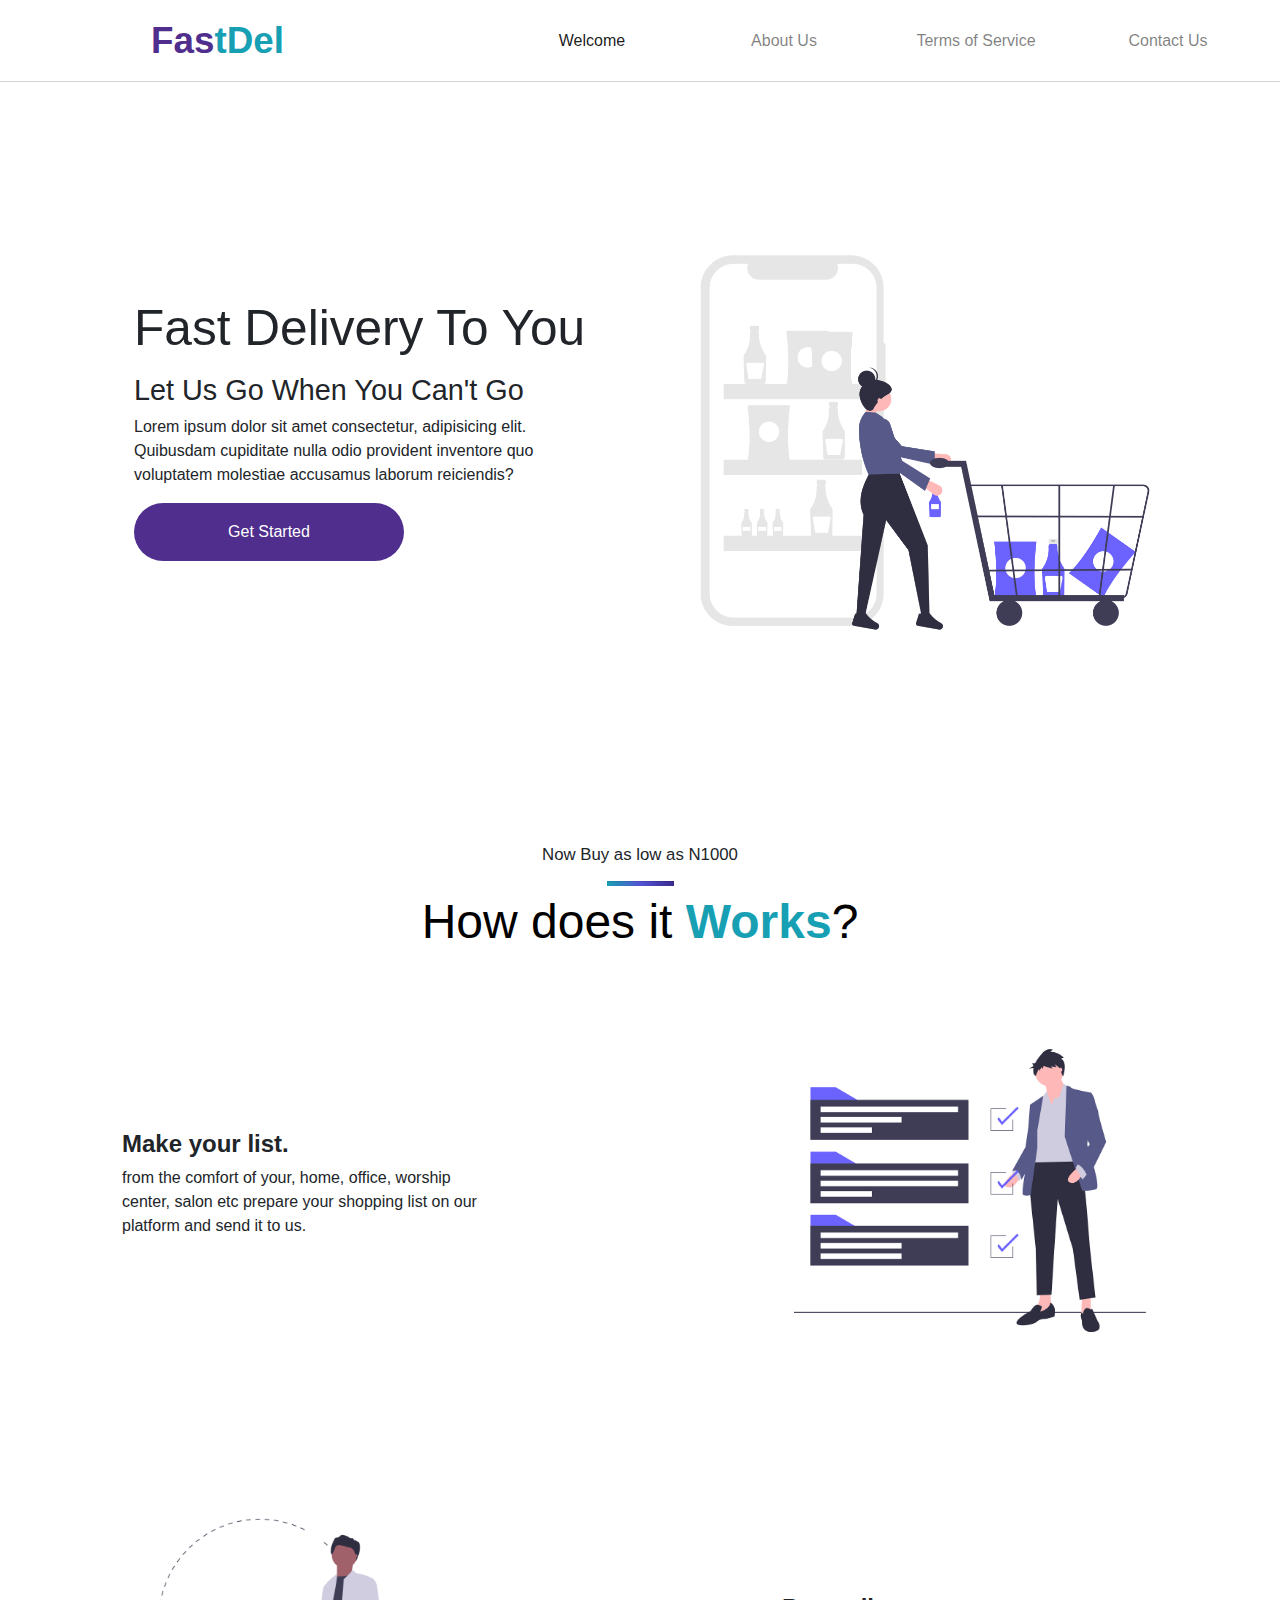
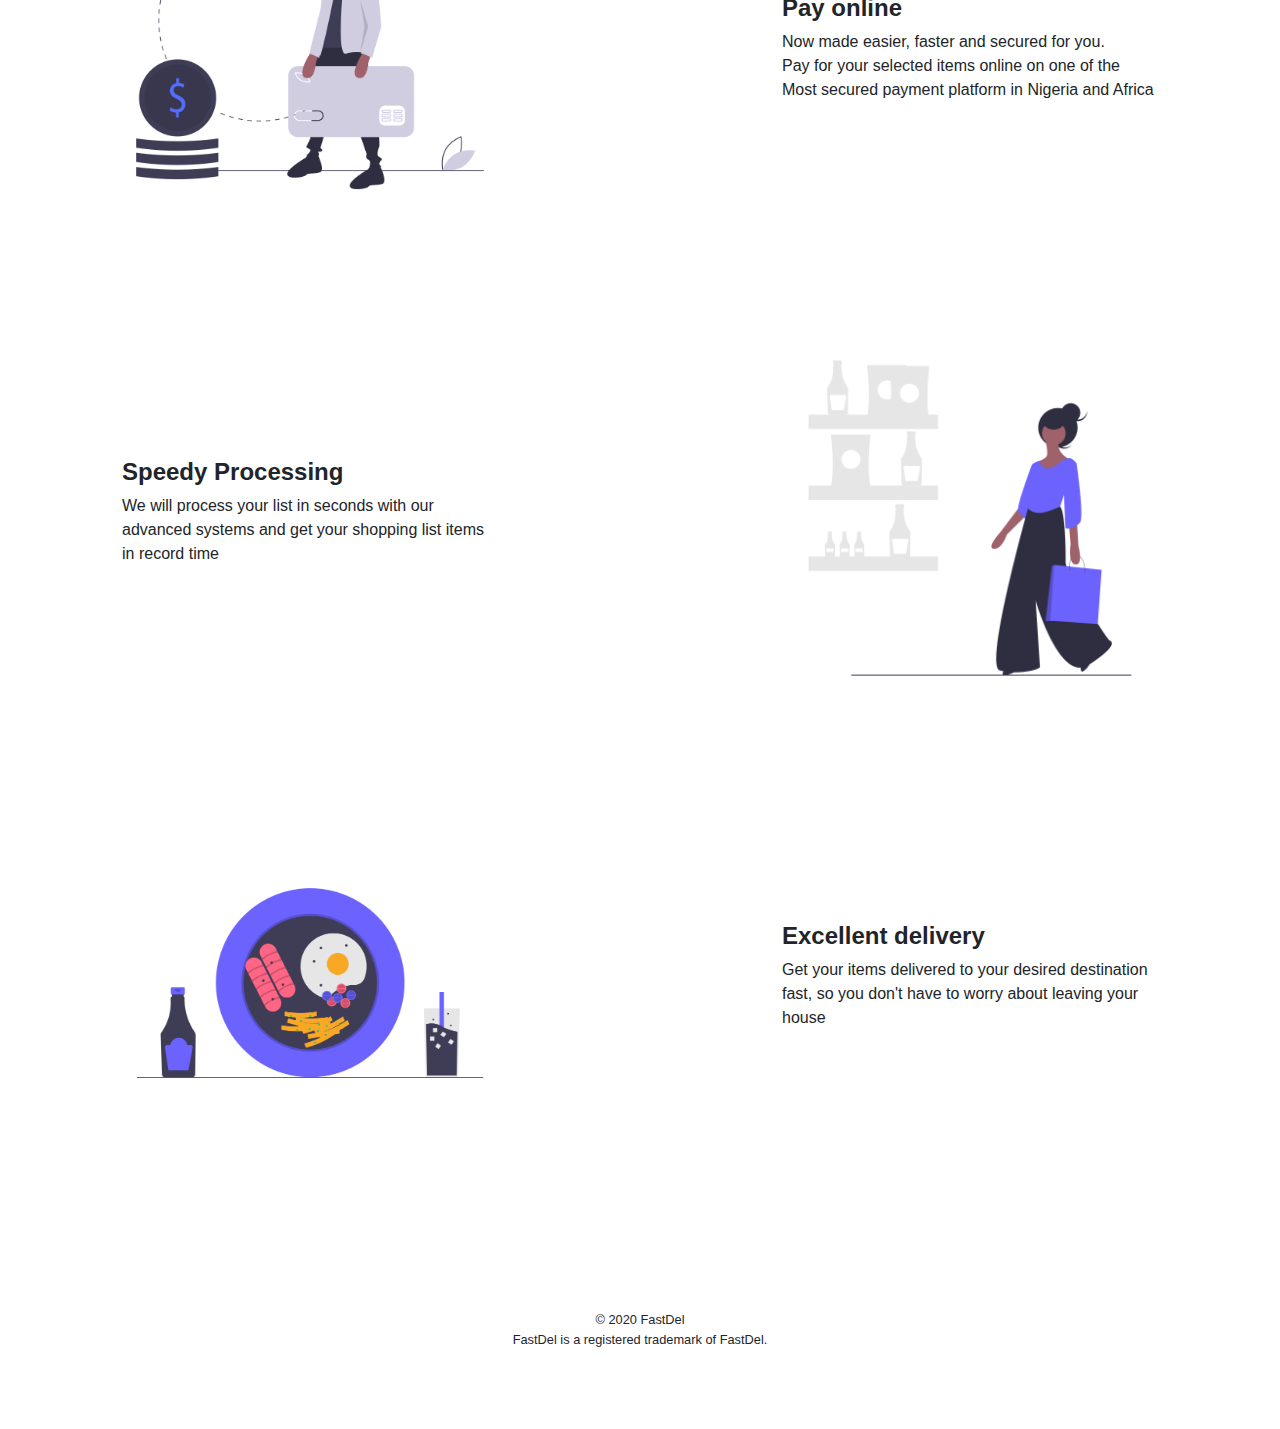
==== index.html @ 015c9646 "files up" ====
<!DOCTYPE html>
<html lang="en">

<head>
    <title></title>
    <meta charset="UTF-8">
    <meta name="viewport" content="width=device-width, initial-scale=1">
    <meta http-equiv="X-UA-Compatible" content="ie=edge">
    <title>FastDel</title>
    <link href="./bootstrap/css/bootstrap.min.css" rel="stylesheet" type="text/css">
    <link href="./icons/css/fontawesome-all.min.css" rel="stylesheet" type="text/css">
    <link href="./Css/styled.css" rel="stylesheet" type="text/css">
    <script defer src="./js/spine.js"></script>
</head>

<body>
    <nav class="navbar sticky-top navbar-expand-lg navbar-light bg-white d-flex justify-content-between flex-wrap">

        <div>
            <a class="navbar-brand font-weight-bolder" href="#">Fas<span class="strip">tDel</span></a>
        </div>
        <div>
            <button class="navbar-toggler" type="button" data-toggle="collapse" onclick="showSideBar()"
                data-target="#navbarSupportedContent" aria-controls="navbarSupportedContent" aria-expanded="false"
                aria-label="Toggle navigation">
                <span class="navbar-toggler-icon"></span>
            </button>
            <div class="collapse navbar-collapse" id="navbarSupportedContent">
                <ul class="navbar-nav mr-auto">
                    <li class="nav-item mx-4 active">
                        <a class="nav-link" href="#">Welcome
                            <span class="sr-only">(current)</span></a>
                    </li>
                    <li class="nav-item mx-4">
                        <a class="nav-link" href="#">About Us<span>
                                <!-- <i class="fa fa-question-circle tab-icons ml-1"></i> -->
                            </span>
                        </a>
                    </li>
                    <li class="nav-item mx-4">
                        <a class="nav-link" href="#">Terms of Service<span>
                                <!-- <i class="fa fa-users tab-icons ml-1"></i> -->
                            </span></a>
                    </li>
                    <li class="nav-item mx-4">
                        <a class="nav-link" href="#">Contact Us <span>
                                <!-- <i class="fa fa-phone tab-icons ml-1"></i> -->
                            </span></a>
                    </li>
                </ul>
            </div>
        </div>
    </nav>
    <div class="container p-0">
        <div class="jumbotron bg-white mb-4 rounded-0 m-0 s1">
            <div class="jumbotron bg-transparent s1-inner">
                <p class="inner-title">
                    Fast Delivery To You<br>
                </p>
                <p class="inner-small">Let Us Go
                    When You Can't Go</p>
                <p class="inner-text">Lorem ipsum dolor sit amet consectetur, adipisicing elit. Quibusdam cupiditate
                    nulla
                    odio provident inventore quo voluptatem molestiae accusamus laborum reiciendis?</p>
                <button class="btn btn-primary rounded-pill get-started">Get Started</button>
            </div>
        </div>
        <div class="jumbotron mb-0 p-3 s2-super bg-transparent rounded-0">
            <div class="s2">
                <p class="s2-texts text-center"> Now Buy as low as N1000
                </p>
                <hr>
                <p class="s2-title text-center"> How does it <span class="strip">Works</span>?</p>
                <div class="jumbotron work-flex">
                    <div class="jumbotron work-flex-cons shadow-sm bg-white">
                        <div class="icon-base rounded-sm">
                            <i class="fa fa-mobile"></i> / <i class="fa fa-laptop"></i> </div>
                        <p class="work-flex-title">Make your Order</p>
                        <p class="text-center work-flex-text mt-2">
                            Sign up and create your market list
                        </p>
                    </div>
                    <div class="jumbotron work-flex-cons shadow-sm bg-white">
                        <div class="icon-base rounded-sm">
                            <i class="fa fa-money-bill-alt"></i>
                        </div>
                        <p class="work-flex-title">Pay online</p>
                        <p class="text-center work-flex-text mt-2">
                            Make your payment on our secure payment gateway
                        </p>
                    </div>
                    <div class="jumbotron work-flex-cons shadow-sm bg-white">
                        <div class="icon-base rounded-sm">
                            <i class="fa fa-database"></i> <i class="fa fa-redo"></i>
                        </div>
                        <p class="work-flex-title">We Process requests in seconds</p>
                        <p class="text-center work-flex-text mt-2">
                            We get the required items for you
                        </p>
                    </div>
                    <div class="jumbotron work-flex-cons shadow-sm bg-white">
                        <div class="icon-base rounded-sm">
                            <i class="fa fa-bolt"></i><i class="fa fa-motorcycle"></i>
                        </div>
                        <p class="work-flex-title">Delivery</p>
                        <p class="text-center work-flex-text mt-2">
                            And deliver it tp your doorstep
                        </p>
                    </div>
                </div>
            </div>
        </div>

        <div class="jumbotron m-0 p-0 bg-transparent">
            <div class="jumbotron flexers">
                <div class="jumbotron bg-transparent flexers-text-con">

                    <p class="lead mb-1 flexers-title">Make your list.</p>
                    <p class="flexers-text"> from the comfort of your, home, office, worship center, salon etc prepare
                        your shopping list on our platform and send it to us.
                </div>
                </p>
                <div class="jumbotron bg-transparent p-0 flexers-img-con box1"></div>
            </div>
            <div class="jumbotron flexers">
                <div class="jumbotron bg-transparent p-0 flexers-img-con box2"></div>
                <div class="jumbotron bg-transparent flexers-text-con">
                    <p class="lead mb-1 flexers-title">Pay online</p>
                    <p class="flexers-text"> Now made easier, faster and secured for you.<br> Pay for your selected
                        items online on one of the Most secured payment platform in Nigeria and Africa
                    </p>
                </div>
            </div>
            <div class="jumbotron flexers">
                <div class="jumbotron bg-transparent flexers-text-con">

                    <p class="lead mb-1 flexers-title">Speedy Processing</p>
                    <p class="flexers-text"> We will process your list in seconds with our advanced systems and get your
                        shopping list items in record time
                </div>
                </p>
                <div class="jumbotron bg-transparent p-0 flexers-img-con box3"></div>
            </div>
            <div class="jumbotron flexers">
                <div class="jumbotron bg-transparent p-0 flexers-img-con box4"></div>
                <div class="jumbotron bg-transparent flexers-text-con">
                    <p class="lead mb-1 flexers-title">Excellent delivery</p>
                    <p class="flexers-text">
                        Get your items delivered to your desired destination fast, so you don't have to worry about
                        leaving your house
                    </p>
                </div>
            </div>

        </div>

        <!-- 2nd Flexers -->
        <div class="jumbotron m-0 p-0 bg-transparent doubler">
            <div class="jumbotron flexers-double">
                <div class="jumbotron bg-transparent p-0 flexers-img-con box1"></div>
                <div class="jumbotron bg-transparent flexers-text-con">

                    <p class="lead mb-1 flexers-title">Make your list.</p>
                    <p class="flexers-text"> from the comfort of your, home, office, worship center, salon etc prepare
                        your shopping list on our platform and send it to us.
                </div>
                </p>
            </div>
            <div class="jumbotron flexers-double">
                <div class="jumbotron bg-transparent p-0 flexers-img-con box2"></div>
                <div class="jumbotron bg-transparent flexers-text-con">
                    <p class="lead mb-1 flexers-title">Pay online</p>
                    <p class="flexers-text"> Now made easier, faster and secured for you.<br> Pay for your selected
                        items online
                        on one of the Most secured payment platform in Nigeria and Africa
                    </p>
                </div>
            </div>
            <div class="jumbotron flexers-double">
                <div class="jumbotron bg-transparent p-0 flexers-img-con box3"></div>
                <div class="jumbotron bg-transparent flexers-text-con">

                    <p class="lead mb-1 flexers-title">Speedy Processing</p>
                    <p class="flexers-text"> We will process your list in seconds with our advanced systems and get your
                        shopping list items in record time
                </div>
                </p>
            </div>
            <div class="jumbotron flexers-double">
                <div class="jumbotron bg-transparent p-0 flexers-img-con box4"></div>
                <div class="jumbotron bg-transparent flexers-text-con">
                    <p class="lead mb-1 flexers-title">Excellent delivery</p>
                    <p class="flexers-text">
                        Get your items delivered to your desired destination fast, so you don't have to worry about
                        leaving your
                        house
                    </p>
                </div>
            </div>

        </div>

    </div>
    <div class="jumbotron m-0 bg-transparent col-lg-12 m-0">
        <center>
            <div class="hrr-5 hidden-xs"></div>
        </center>

        <p class="text-center small">
            © 2020 FastDel<br>
            FastDel is a registered trademark of FastDel.
        </p>

    </div>
</body>

</html>
---- Css/styled.css ----
/* root{
--primary-color: linear-gradient(to left, #302b48, #264A9D);
} */

body{
background-color: white;
margin: 0px;
font-size: 100%;
width: 100%;
overflow-x: hidden;
}



.navbar{
        border-bottom: 1px solid lightgray;
}

.navbar-brand{
    color: #4f2e8d !important;
    font-size: 230%;
    /* text-shadow: 0px 1px 2px black; */
    position: relative;
    left: 15vh;
}   

.nav-link{
    font-size: 100%;
    
}
.nav-item{
    min-width: 16vh;
    display: flex;
    justify-content: center;
    align-items: center;
    border: 1px dotted white;
    transition: border 1s;
}

.nav-item:hover{
    border-radius: 4px;
    border: 1px solid #3d558f;
}

.s1{
    /* border: 1px solid red; */
    height: 80vh;
    background-image: url("/images/undraw_shopping_app_flsj.png") !important;
    background-position: right;
    background-size:50%;
    background-repeat: no-repeat;
    display: flex;
    justify-content: flex-start;
    align-items: center;
}

.s1-inner{
    width: 50%;
}

.inner-title{
    font-size: 310%;
    margin-bottom: 3px;
}
.inner-small{
    font-size: 180%;
    margin-bottom: 3px;
}
.inner-text{
    font-family: sans-serif;
    width: 100%;
}
.get-started{
    background: #4f2e8d;
    width: 30vh;
    height: 6.5vh;
    border: none;
}

.get-started:hover{
    background: linear-gradient(to right, #4f2e8d, #17a0b3);
}
/* .s2-super{
    
    border: 1px solid red;
} */

.s2{
    /* border: 1px solid red; */
    display: flex;
    flex-direction: column;
    align-items: center;
    margin: 0px !important;
}

.s2 hr{
    padding: 2px;
    width: 7vh;
    margin-bottom: 0px;
    background: linear-gradient(to left, #3a2b8f,#5353d3, #17a0b3);
}

.s2-title{
    color: black;
    font-size: 300%;
}
.strip{
    color: #17a0b3 !important;
    font-weight: bold;
}
.s2-texts{
    font-size: 105%;
    margin-bottom: -2px;
}

.work-flex{
    background: #4f2e8d;
    display: flex;
    flex-wrap: wrap;
    padding: 10px;
    display: none;

}
.work-flex-cons{
    margin: 0px 2vh 0px 2vh;
    height: auto;
    padding:20px 0px 10px 0px;
    width: 30vh;
    display: flex;
    flex-direction: column;
    align-items: center;
    justify-content:center ;
    /* animation: bounce 3s ease-out 0s infinite; */
}


/* @keyframes bounce {
    0% { transform: rotateY(20Deg);
    box-shadow: none; }
    50% { transform: rotateY(40Deg);
        box-shadow: -3px 4px 5px gray;}
    100% { transform: rotateY(20Deg);
    box-shadow: none;}
} */
.icon-base{
    /* border: 3px dotted black !important; */
    border-left: 2px solid #17a0b3;
    border-top: 2px solid #3d558f;
    border-right: 2px solid #5353d3;
    border-bottom: 2px solid #3a2b8f;
    background: transparent;
    padding: 2.5vh;
}

.work-flex-title{
    color: #3d558f;
    font-size: 110%;
    font-weight: bold;
    margin-top: 5px;
    margin-bottom: -3px;
    text-align: center;
}

.work-flex-text{
    color: dimgray;
}

.slide-con{
    height: 50vh;
    width: 75vh;
    overflow: hidden;
    display: flex;
    /* border: 1px solid red; */
}

.flexers-double{
    display: none;
}

.flexers{
    background: white;
    display: flex;
    flex-wrap: wrap;
    justify-content: space-between;
    align-items: center;
    /* margin: 0px; */
    /* border: 1px solid red; */
    padding: 20px;
}

.flexers-text-con{
    width: 40%;
}

.flexers-title{
    font-family: sans-serif;
    font-size: 150%;
    font-weight: bold;
}

.flexers-img-con{
    height: 40vh;
    width: 40%;
}
.box1{
    background-image: url("/images/undraw_project_completed_w0oq.png") !important;
    background-position: center;
    background-size:100%;
    background-repeat: no-repeat;
}

.box2{
    background-image: url("/images/undraw_pay_online_b1hk.png") !important;
    background-position: center;
    background-size:100%;
    background-repeat: no-repeat;
}
.box3{
    background-image: url("/images/undraw_gone_shopping_vwmc.png") !important;
    background-position: center;
    background-size:100%;
    background-repeat: no-repeat;
}
.box4{
    background-image: url("/images/undraw_breakfast_psiw.png") !important;
    background-position: center;
    background-size:100%;
    background-repeat: no-repeat;
}

@media screen and (max-width:768px){
    .navbar-brand{
        left: 15px;
    }

    #navbarSupportedContent{
    position: fixed;
    background: white;
    right: 2.4vh;
    border-radius: 0%;
    border: 1px solid lightgray;
    box-shadow: 3px 3px 4px lightgray;
}


    .s1{
        padding: 0px;
    }
    .s1-inner{
    width: 60%;
    /* border: 1px solid red; */
    left: 0px;
    position: relative;
}


.inner-title{
    font-size: 260%;
}
.inner-small{
    font-size: 150%;
}

.flexers-text-con{
    width: 60%;
    /* border: 1px solid red; */
}

.flexers-img-con{
    height: 40vh;
    width: 40%;
    /* border: 1px solid red; */
}
}


@media screen and (max-width:425px){
    .navbar-brand{
        left: 1px;
        font-size: 200%;
    }

    .s1{
        padding: 0px;
        display: flex;
        justify-content: center;
        align-items: center;
        height: auto;
        /* border: 1px solid red; */
        border-bottom: 1px solid lightgray;
        background-size: 70%;
    }
    .s1-inner{
    width: 100%;
    /* border: 1px solid red; */
    left: 0px;
    position: relative;
}


.inner-title{
    font-size: 260%;
}
.inner-small{
    font-size: 150%;
}

.inner-text{
    color: black;
    text-shadow: 2px 1px 153px lightgray;
}
.flexers{
    display: none;
    /* border: 1px solid red; */
    padding: 0px;
}

.flexers-double{
    background: white;
    display: flex;
    flex-direction: column;
    flex-wrap: wrap;
    justify-content: space-between;
    align-items: center;
    padding: 0px;
    /* margin: 0px; */
    /* border: 1px solid red; */
}

.flexers-double .flexers-text-con{
    width: 100%;
    /* border: 1px solid red; */
    margin: 0px !important;
    display: flex;
    flex-direction: column;
    align-items: center;
    /* padding: 5px; */
}

.flexers-double .flexers-text{
    text-align: center;
}

.flexers-double .flexers-img-con{
    height: 40vh;
    width: 80%;
    /* border: 1px solid lightgray; */
    margin: 0px !important;
}

}

@media screen and (max-width:375px){
    .s1{
        background-size: 70%;
    }

.inner-title{
    font-size: 240%;
}
.inner-small{
    font-size: 130%;
}

.inner-text{
    font-size: 90%;
    color: black;
    text-shadow: 2px 1px 153px lightgray;
}

.s2-title{
    font-size: 200%;
}

.flexers{
    /* border: 1px solid red; */
    padding: 0px;
}

.flexers-title{
    font-size: 130%;
}
.flexers-text-con{
    width: 50%;
    /* border: 1px solid red; */
}

.flexers-img-con{
    height: 40vh;
    width: 50%;
    /* border: 1px solid red; */
}
}
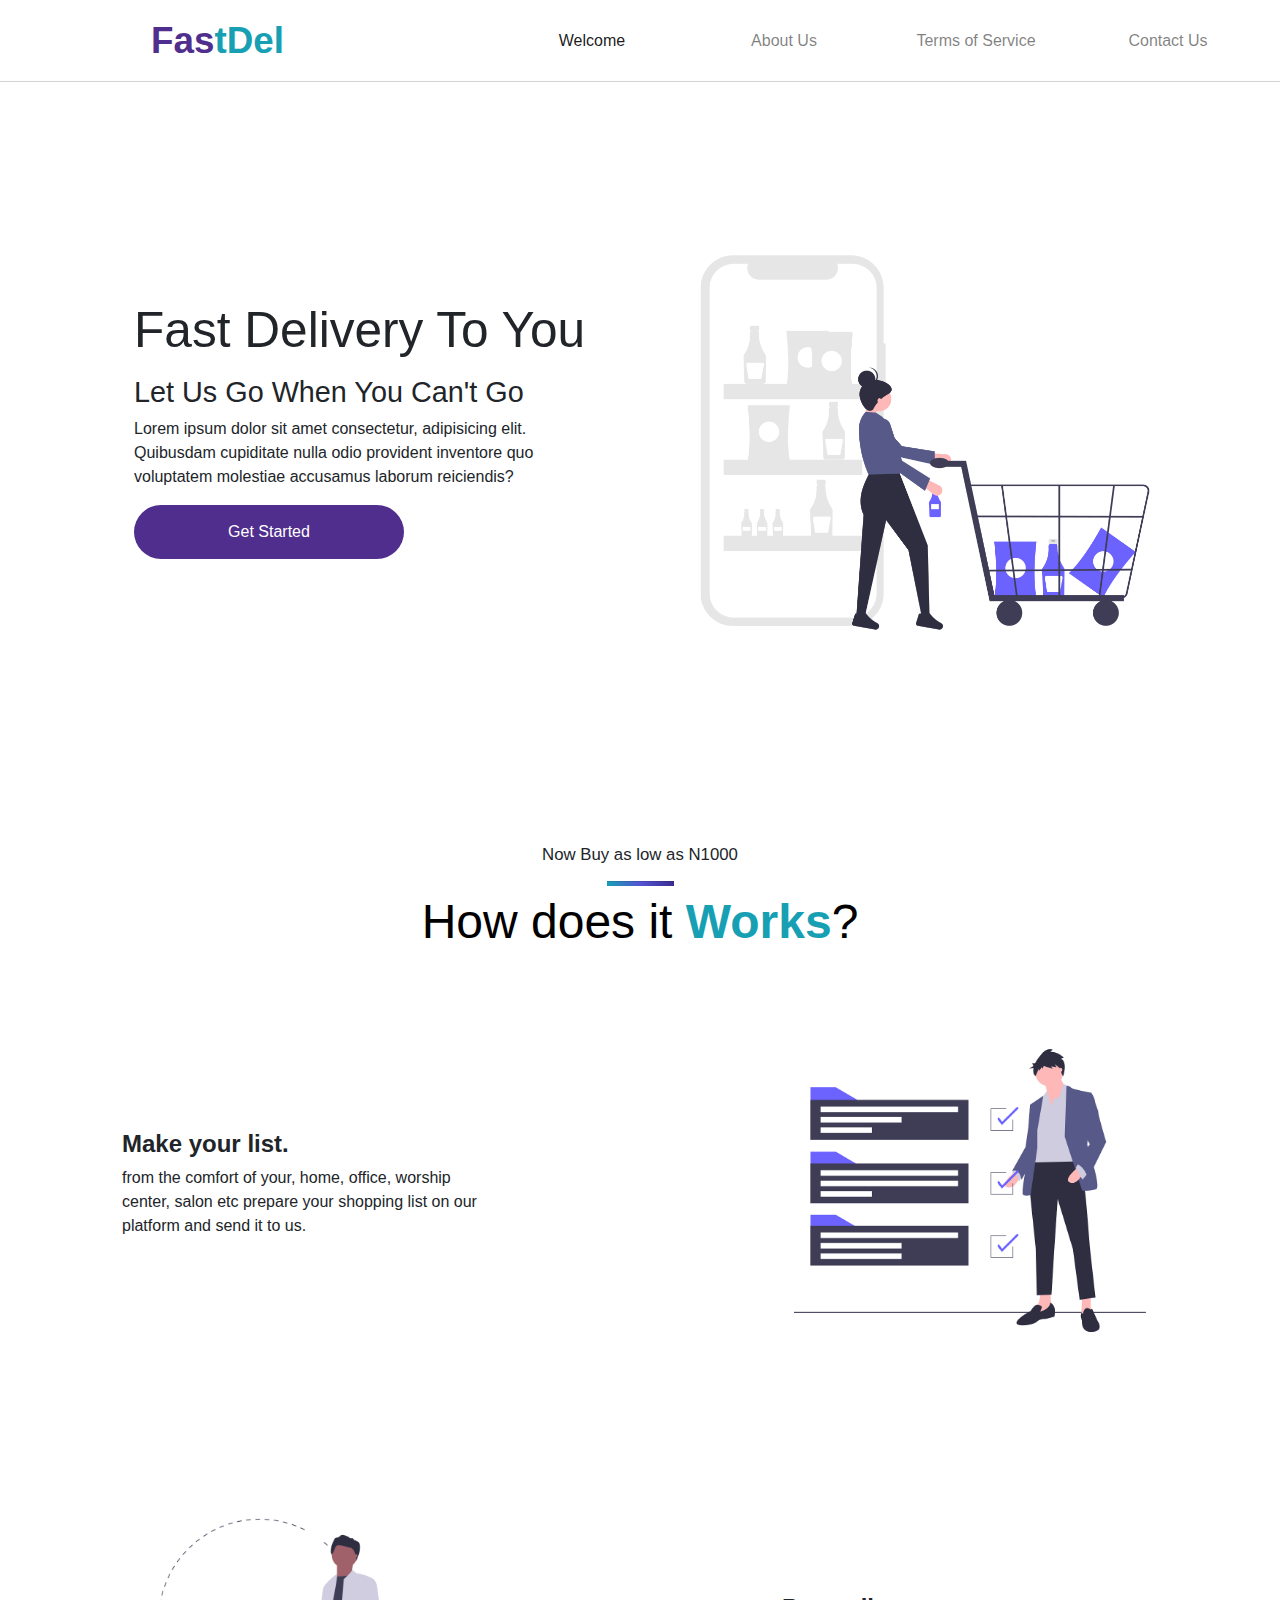
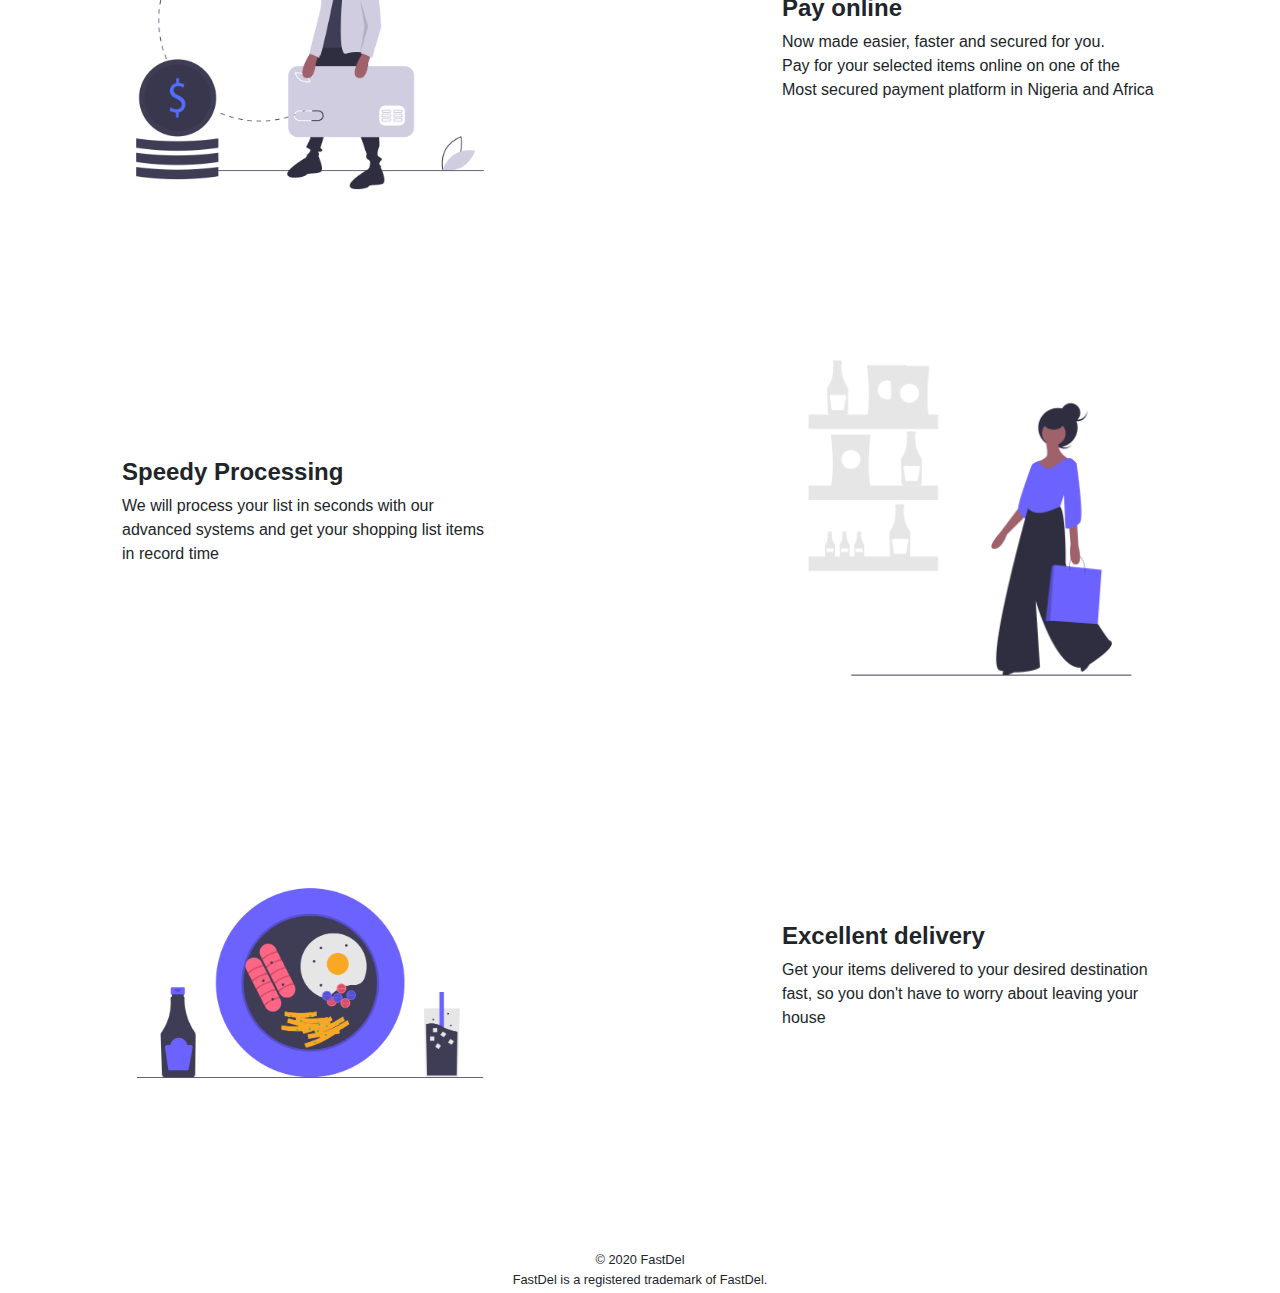
==== commit fd724702: "night" ====
--- a/index.html
+++ b/index.html
@@ -62,7 +62,8 @@
                 <p class="inner-text">Lorem ipsum dolor sit amet consectetur, adipisicing elit. Quibusdam cupiditate
                     nulla
                     odio provident inventore quo voluptatem molestiae accusamus laborum reiciendis?</p>
-                <button class="btn btn-primary rounded-pill get-started">Get Started</button>
+                <a href="./Auth.html" class="btn btn-primary rounded-pill get-started"><span class="m-0">Get
+                        Started</span></a>
             </div>
         </div>
         <div class="jumbotron mb-0 p-3 s2-super bg-transparent rounded-0">
@@ -201,13 +202,13 @@
         </div>
 
     </div>
-    <div class="jumbotron m-0 bg-transparent col-lg-12 m-0">
+    <div class="jumbotron m-0 bg-transparent col-lg-12 m-0 p-1">
         <center>
             <div class="hrr-5 hidden-xs"></div>
         </center>
 
-        <p class="text-center small">
-            © 2020 FastDel<br>
+        <p class="text-center small m-0">
+            &#169; 2020 FastDel<br>
             FastDel is a registered trademark of FastDel.
         </p>
 
--- a/Css/styled.css
+++ b/Css/styled.css
@@ -2,33 +2,34 @@
 --primary-color: linear-gradient(to left, #302b48, #264A9D);
 } */
 
-body{
-background-color: white;
-margin: 0px;
-font-size: 100%;
-width: 100%;
-overflow-x: hidden;
-}
-
-
-
-.navbar{
-        border-bottom: 1px solid lightgray;
-}
-
-.navbar-brand{
+body {
+    background-color: white;
+    margin: 0px;
+    font-size: 100%;
+    width: 100%;
+    overflow-x: hidden;
+}
+
+
+
+.navbar {
+    border-bottom: 1px solid lightgray;
+}
+
+.navbar-brand {
     color: #4f2e8d !important;
     font-size: 230%;
     /* text-shadow: 0px 1px 2px black; */
     position: relative;
     left: 15vh;
-}   
-
-.nav-link{
+}
+
+.nav-link {
     font-size: 100%;
-    
-}
-.nav-item{
+
+}
+
+.nav-item {
     min-width: 16vh;
     display: flex;
     justify-content: center;
@@ -37,55 +38,60 @@
     transition: border 1s;
 }
 
-.nav-item:hover{
+.nav-item:hover {
     border-radius: 4px;
     border: 1px solid #3d558f;
 }
 
-.s1{
+.s1 {
     /* border: 1px solid red; */
     height: 80vh;
     background-image: url("/images/undraw_shopping_app_flsj.png") !important;
     background-position: right;
-    background-size:50%;
+    background-size: 50%;
     background-repeat: no-repeat;
     display: flex;
     justify-content: flex-start;
     align-items: center;
 }
 
-.s1-inner{
+.s1-inner {
     width: 50%;
 }
 
-.inner-title{
+.inner-title {
     font-size: 310%;
     margin-bottom: 3px;
 }
-.inner-small{
+
+.inner-small {
     font-size: 180%;
     margin-bottom: 3px;
 }
-.inner-text{
+
+.inner-text {
     font-family: sans-serif;
     width: 100%;
 }
-.get-started{
+
+.get-started {
     background: #4f2e8d;
     width: 30vh;
-    height: 6.5vh;
+    /* height: 6vh; */
+    padding: 15px;
     border: none;
 }
 
-.get-started:hover{
+.get-started:hover {
     background: linear-gradient(to right, #4f2e8d, #17a0b3);
 }
+
 /* .s2-super{
     
     border: 1px solid red;
 } */
 
-.s2{
+.s2 {
     /* border: 1px solid red; */
     display: flex;
     flex-direction: column;
@@ -93,27 +99,29 @@
     margin: 0px !important;
 }
 
-.s2 hr{
+.s2 hr {
     padding: 2px;
     width: 7vh;
     margin-bottom: 0px;
-    background: linear-gradient(to left, #3a2b8f,#5353d3, #17a0b3);
-}
-
-.s2-title{
+    background: linear-gradient(to left, #3a2b8f, #5353d3, #17a0b3);
+}
+
+.s2-title {
     color: black;
     font-size: 300%;
 }
-.strip{
+
+.strip {
     color: #17a0b3 !important;
     font-weight: bold;
 }
-.s2-texts{
+
+.s2-texts {
     font-size: 105%;
     margin-bottom: -2px;
 }
 
-.work-flex{
+.work-flex {
     background: #4f2e8d;
     display: flex;
     flex-wrap: wrap;
@@ -121,15 +129,16 @@
     display: none;
 
 }
-.work-flex-cons{
+
+.work-flex-cons {
     margin: 0px 2vh 0px 2vh;
     height: auto;
-    padding:20px 0px 10px 0px;
+    padding: 20px 0px 10px 0px;
     width: 30vh;
     display: flex;
     flex-direction: column;
     align-items: center;
-    justify-content:center ;
+    justify-content: center;
     /* animation: bounce 3s ease-out 0s infinite; */
 }
 
@@ -142,7 +151,7 @@
     100% { transform: rotateY(20Deg);
     box-shadow: none;}
 } */
-.icon-base{
+.icon-base {
     /* border: 3px dotted black !important; */
     border-left: 2px solid #17a0b3;
     border-top: 2px solid #3d558f;
@@ -152,7 +161,7 @@
     padding: 2.5vh;
 }
 
-.work-flex-title{
+.work-flex-title {
     color: #3d558f;
     font-size: 110%;
     font-weight: bold;
@@ -161,11 +170,11 @@
     text-align: center;
 }
 
-.work-flex-text{
+.work-flex-text {
     color: dimgray;
 }
 
-.slide-con{
+.slide-con {
     height: 50vh;
     width: 75vh;
     overflow: hidden;
@@ -173,11 +182,11 @@
     /* border: 1px solid red; */
 }
 
-.flexers-double{
+.flexers-double {
     display: none;
 }
 
-.flexers{
+.flexers {
     background: white;
     display: flex;
     flex-wrap: wrap;
@@ -188,99 +197,104 @@
     padding: 20px;
 }
 
-.flexers-text-con{
+.flexers-text-con {
     width: 40%;
 }
 
-.flexers-title{
+.flexers-title {
     font-family: sans-serif;
     font-size: 150%;
     font-weight: bold;
 }
 
-.flexers-img-con{
+.flexers-img-con {
     height: 40vh;
     width: 40%;
 }
-.box1{
+
+.box1 {
     background-image: url("/images/undraw_project_completed_w0oq.png") !important;
     background-position: center;
-    background-size:100%;
+    background-size: 100%;
     background-repeat: no-repeat;
 }
 
-.box2{
+.box2 {
     background-image: url("/images/undraw_pay_online_b1hk.png") !important;
     background-position: center;
-    background-size:100%;
+    background-size: 100%;
     background-repeat: no-repeat;
 }
-.box3{
+
+.box3 {
     background-image: url("/images/undraw_gone_shopping_vwmc.png") !important;
     background-position: center;
-    background-size:100%;
+    background-size: 100%;
     background-repeat: no-repeat;
 }
-.box4{
+
+.box4 {
     background-image: url("/images/undraw_breakfast_psiw.png") !important;
     background-position: center;
-    background-size:100%;
+    background-size: 100%;
     background-repeat: no-repeat;
 }
 
-@media screen and (max-width:768px){
-    .navbar-brand{
+@media screen and (max-width:768px) {
+    .navbar-brand {
         left: 15px;
     }
 
-    #navbarSupportedContent{
-    position: fixed;
-    background: white;
-    right: 2.4vh;
-    border-radius: 0%;
-    border: 1px solid lightgray;
-    box-shadow: 3px 3px 4px lightgray;
-}
-
-
-    .s1{
+    #navbarSupportedContent {
+        position: fixed;
+        background: white;
+        right: 2.4vh;
+        border-radius: 0%;
+        border: 1px solid lightgray;
+        box-shadow: 3px 3px 4px lightgray;
+    }
+
+
+    .s1 {
         padding: 0px;
     }
-    .s1-inner{
-    width: 60%;
-    /* border: 1px solid red; */
-    left: 0px;
-    position: relative;
-}
-
-
-.inner-title{
-    font-size: 260%;
-}
-.inner-small{
-    font-size: 150%;
-}
-
-.flexers-text-con{
-    width: 60%;
-    /* border: 1px solid red; */
-}
-
-.flexers-img-con{
-    height: 40vh;
-    width: 40%;
-    /* border: 1px solid red; */
-}
-}
-
-
-@media screen and (max-width:425px){
-    .navbar-brand{
+
+    .s1-inner {
+        width: 60%;
+        /* border: 1px solid red; */
+        left: 0px;
+        position: relative;
+    }
+
+
+    .inner-title {
+        font-size: 260%;
+    }
+
+    .inner-small {
+        font-size: 150%;
+    }
+
+    .flexers-text-con {
+        width: 60%;
+        /* border: 1px solid red; */
+    }
+
+    .flexers-img-con {
+        height: 40vh;
+        width: 40%;
+        /* border: 1px solid red; */
+    }
+}
+
+
+@media screen and (max-width:425px) {
+    .navbar-brand {
         left: 1px;
         font-size: 200%;
     }
 
-    .s1{
+    .s1 {
         padding: 0px;
         display: flex;
         justify-content: center;
@@ -290,104 +304,109 @@
         border-bottom: 1px solid lightgray;
         background-size: 70%;
     }
-    .s1-inner{
-    width: 100%;
-    /* border: 1px solid red; */
-    left: 0px;
-    position: relative;
-}
-
-
-.inner-title{
-    font-size: 260%;
-}
-.inner-small{
-    font-size: 150%;
-}
-
-.inner-text{
-    color: black;
-    text-shadow: 2px 1px 153px lightgray;
-}
-.flexers{
-    display: none;
-    /* border: 1px solid red; */
-    padding: 0px;
-}
-
-.flexers-double{
-    background: white;
-    display: flex;
-    flex-direction: column;
-    flex-wrap: wrap;
-    justify-content: space-between;
-    align-items: center;
-    padding: 0px;
-    /* margin: 0px; */
-    /* border: 1px solid red; */
-}
-
-.flexers-double .flexers-text-con{
-    width: 100%;
-    /* border: 1px solid red; */
-    margin: 0px !important;
-    display: flex;
-    flex-direction: column;
-    align-items: center;
-    /* padding: 5px; */
-}
-
-.flexers-double .flexers-text{
-    text-align: center;
-}
-
-.flexers-double .flexers-img-con{
-    height: 40vh;
-    width: 80%;
-    /* border: 1px solid lightgray; */
-    margin: 0px !important;
-}
-
-}
-
-@media screen and (max-width:375px){
-    .s1{
+
+    .s1-inner {
+        width: 100%;
+        /* border: 1px solid red; */
+        left: 0px;
+        position: relative;
+    }
+
+
+    .inner-title {
+        font-size: 260%;
+    }
+
+    .inner-small {
+        font-size: 150%;
+    }
+
+    .inner-text {
+        color: black;
+        text-shadow: 2px 1px 153px lightgray;
+    }
+
+    .flexers {
+        display: none;
+        /* border: 1px solid red; */
+        padding: 0px;
+    }
+
+    .flexers-double {
+        background: white;
+        display: flex;
+        flex-direction: column;
+        flex-wrap: wrap;
+        justify-content: space-between;
+        align-items: center;
+        padding: 0px;
+        /* margin: 0px; */
+        /* border: 1px solid red; */
+    }
+
+    .flexers-double .flexers-text-con {
+        width: 100%;
+        /* border: 1px solid red; */
+        margin: 0px !important;
+        display: flex;
+        flex-direction: column;
+        align-items: center;
+        /* padding: 5px; */
+    }
+
+    .flexers-double .flexers-text {
+        text-align: center;
+    }
+
+    .flexers-double .flexers-img-con {
+        height: 40vh;
+        width: 80%;
+        /* border: 1px solid lightgray; */
+        margin: 0px !important;
+    }
+
+}
+
+@media screen and (max-width:375px) {
+    .s1 {
         background-size: 70%;
     }
 
-.inner-title{
-    font-size: 240%;
-}
-.inner-small{
-    font-size: 130%;
-}
-
-.inner-text{
-    font-size: 90%;
-    color: black;
-    text-shadow: 2px 1px 153px lightgray;
-}
-
-.s2-title{
-    font-size: 200%;
-}
-
-.flexers{
-    /* border: 1px solid red; */
-    padding: 0px;
-}
-
-.flexers-title{
-    font-size: 130%;
-}
-.flexers-text-con{
-    width: 50%;
-    /* border: 1px solid red; */
-}
-
-.flexers-img-con{
-    height: 40vh;
-    width: 50%;
-    /* border: 1px solid red; */
-}
+    .inner-title {
+        font-size: 240%;
+    }
+
+    .inner-small {
+        font-size: 130%;
+    }
+
+    .inner-text {
+        font-size: 90%;
+        color: black;
+        text-shadow: 2px 1px 153px lightgray;
+    }
+
+    .s2-title {
+        font-size: 200%;
+    }
+
+    .flexers {
+        /* border: 1px solid red; */
+        padding: 0px;
+    }
+
+    .flexers-title {
+        font-size: 130%;
+    }
+
+    .flexers-text-con {
+        width: 50%;
+        /* border: 1px solid red; */
+    }
+
+    .flexers-img-con {
+        height: 40vh;
+        width: 50%;
+        /* border: 1px solid red; */
+    }
 }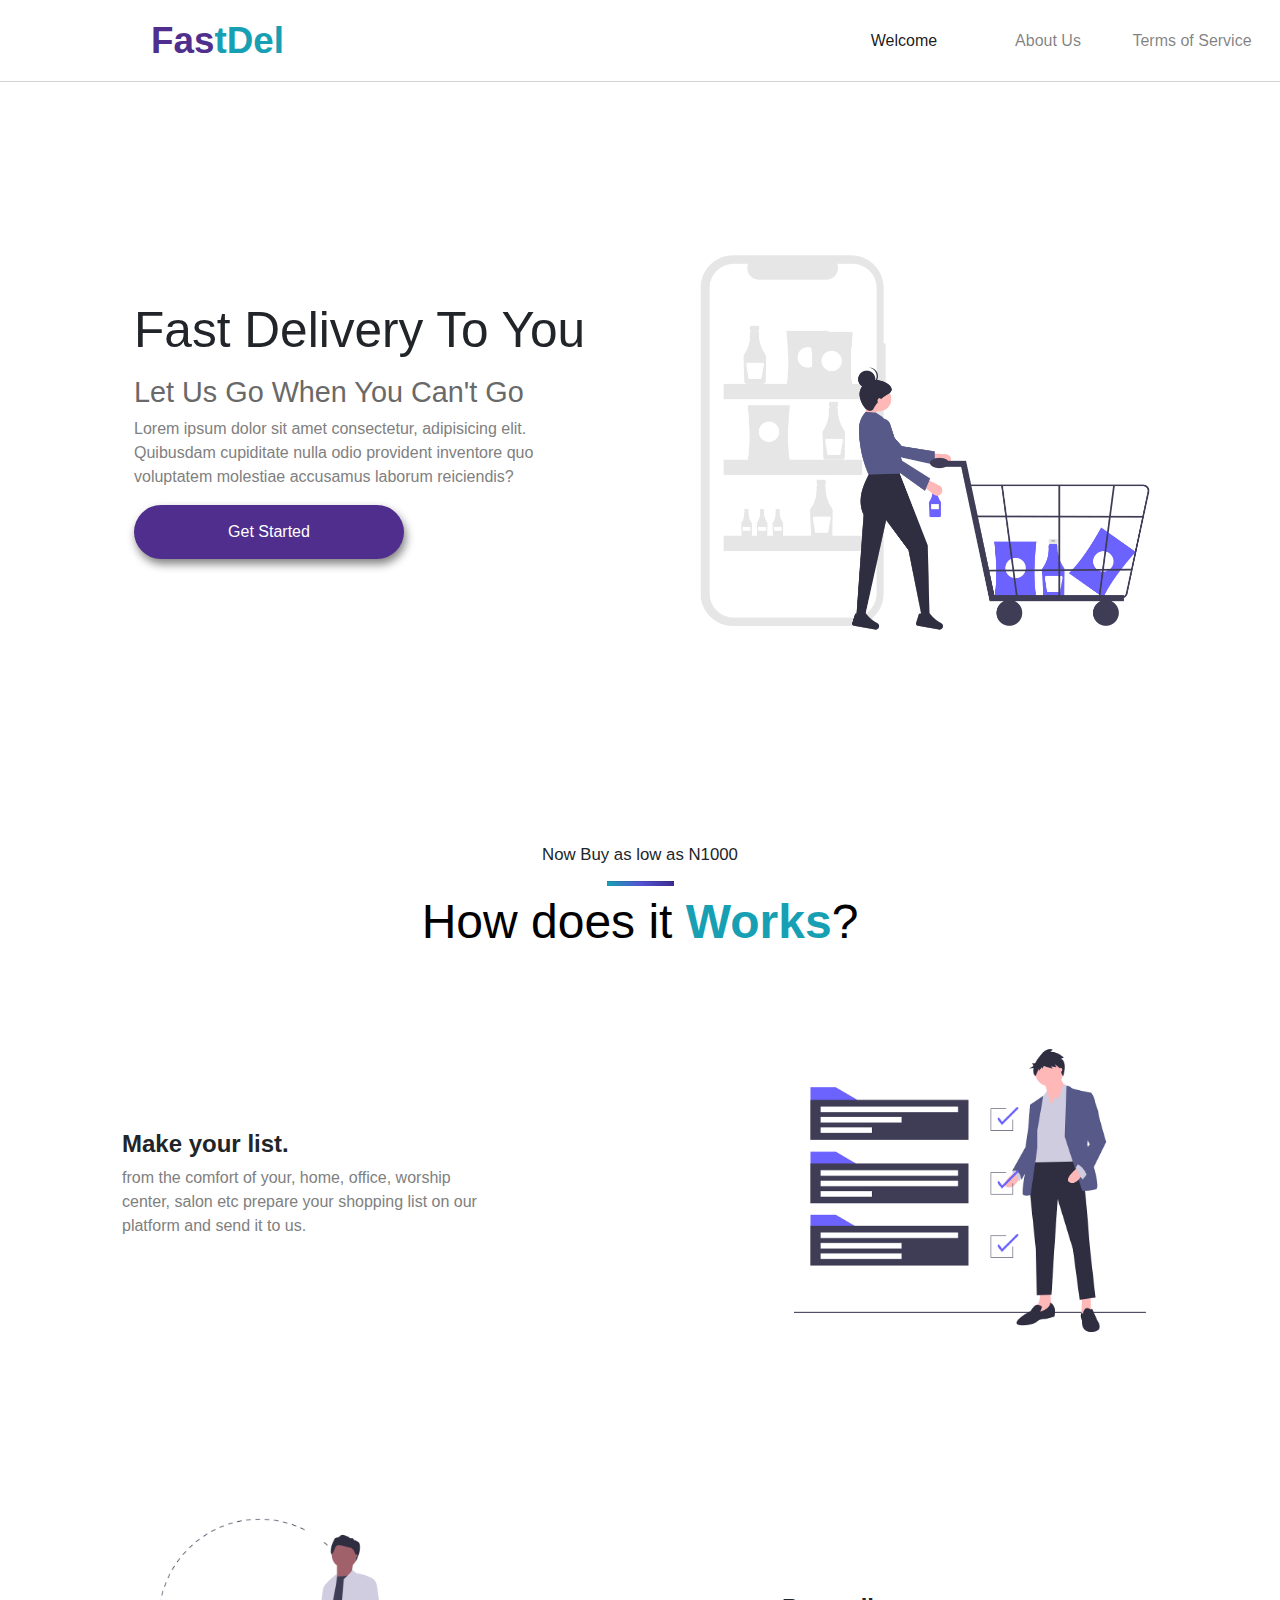
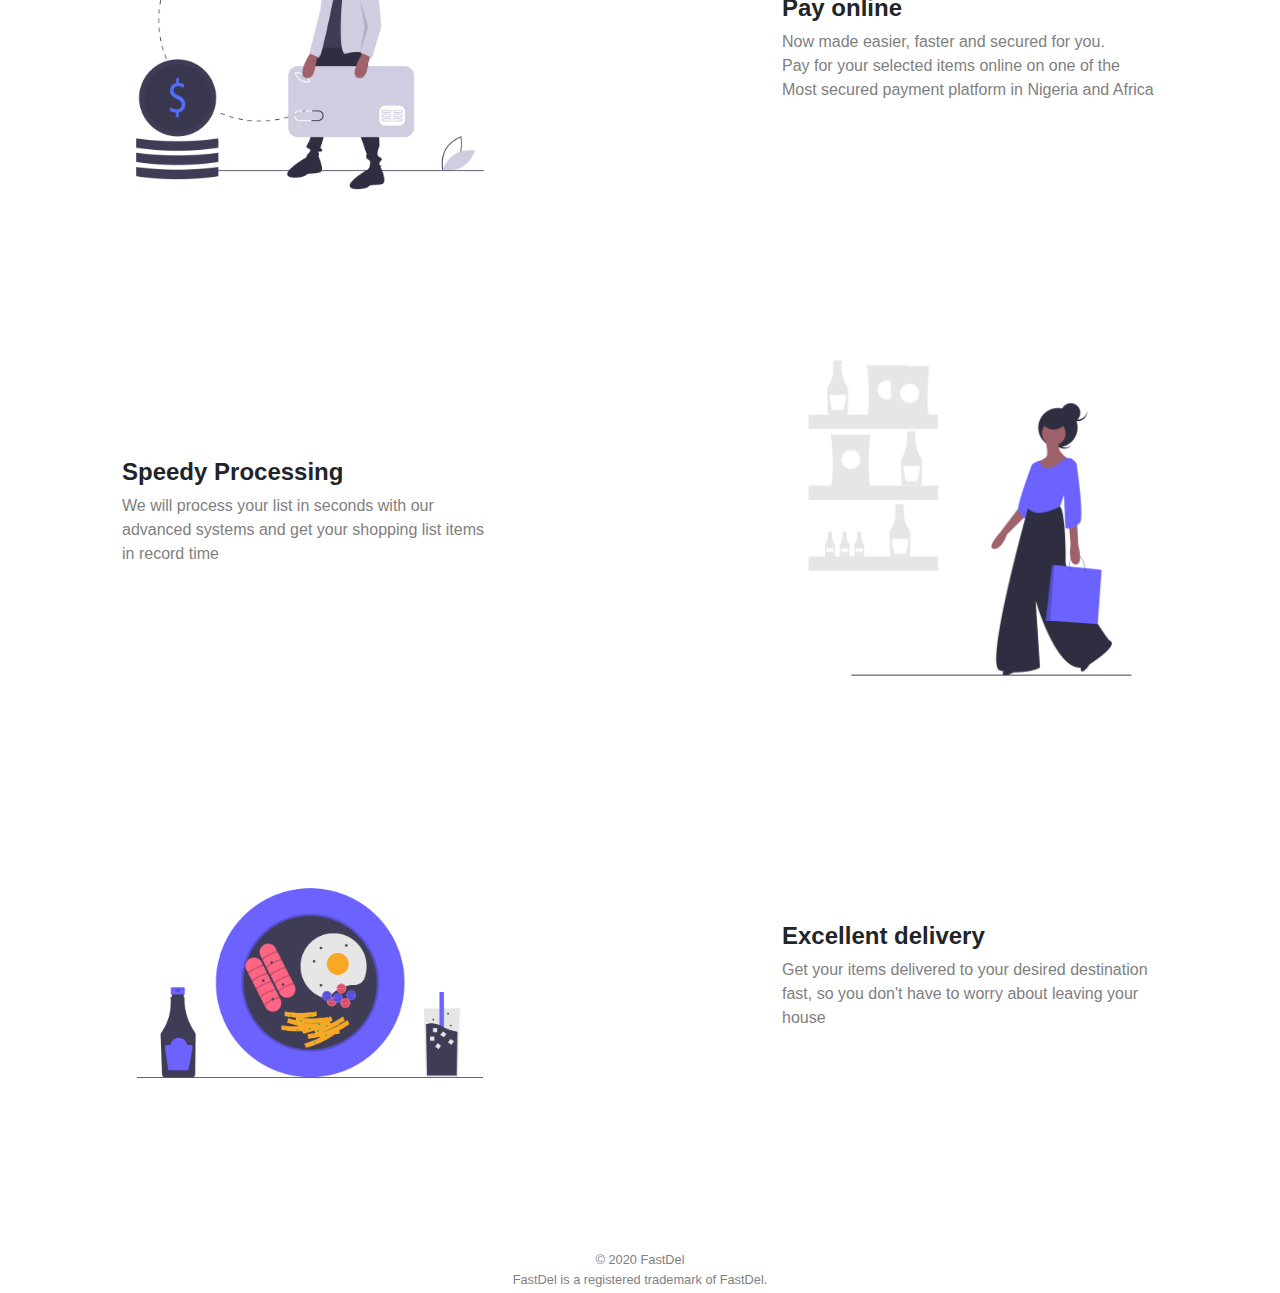
==== commit 9e5a0e22: "list box" ====
--- a/index.html
+++ b/index.html
@@ -8,9 +8,17 @@
     <meta http-equiv="X-UA-Compatible" content="ie=edge">
     <title>FastDel</title>
     <link href="./bootstrap/css/bootstrap.min.css" rel="stylesheet" type="text/css">
-    <link href="./icons/css/fontawesome-all.min.css" rel="stylesheet" type="text/css">
+    <link href="./icons/css/fontawesome-all.min.css" rel="stylesheet" type="text/css">  
     <link href="./Css/styled.css" rel="stylesheet" type="text/css">
+
+    <!-- jquery  -->
+    <script src="./js/jquery-3.4.1.min.js"></script>
+    <!-- bootstrap -->
+    <script src="./bootstrap/js/bootstrap.js"></script>
+    <!-- javascript -->
     <script defer src="./js/spine.js"></script>
+    <!-- vue -->
+    <script src="./js/vue.js"></script>
 </head>
 
 <body>
@@ -20,33 +28,32 @@
             <a class="navbar-brand font-weight-bolder" href="#">Fas<span class="strip">tDel</span></a>
         </div>
         <div>
-            <button class="navbar-toggler" type="button" data-toggle="collapse" onclick="showSideBar()"
-                data-target="#navbarSupportedContent" aria-controls="navbarSupportedContent" aria-expanded="false"
-                aria-label="Toggle navigation">
+            <button class="navbar-toggler" type="button" data-toggle="collapse" data-target="#navbarSupportedContent"
+                aria-controls="navbarSupportedContent" aria-expanded="false" aria-label="Toggle navigation">
                 <span class="navbar-toggler-icon"></span>
             </button>
             <div class="collapse navbar-collapse" id="navbarSupportedContent">
                 <ul class="navbar-nav mr-auto">
-                    <li class="nav-item mx-4 active">
+                    <li class="nav-item mx-0 active">
                         <a class="nav-link" href="#">Welcome
                             <span class="sr-only">(current)</span></a>
                     </li>
-                    <li class="nav-item mx-4">
+                    <li class="nav-item mx-0">
                         <a class="nav-link" href="#">About Us<span>
                                 <!-- <i class="fa fa-question-circle tab-icons ml-1"></i> -->
                             </span>
                         </a>
                     </li>
-                    <li class="nav-item mx-4">
+                    <li class="nav-item mx-0">
                         <a class="nav-link" href="#">Terms of Service<span>
                                 <!-- <i class="fa fa-users tab-icons ml-1"></i> -->
                             </span></a>
                     </li>
-                    <li class="nav-item mx-4">
+                    <!-- <li class="nav-item mx-0">
                         <a class="nav-link" href="#">Contact Us <span>
-                                <!-- <i class="fa fa-phone tab-icons ml-1"></i> -->
+                                <i class="fa fa-phone tab-icons ml-1"></i>
                             </span></a>
-                    </li>
+                    </li> -->
                 </ul>
             </div>
         </div>
@@ -207,7 +214,7 @@
             <div class="hrr-5 hidden-xs"></div>
         </center>
 
-        <p class="text-center small m-0">
+        <p class="text-center small m-0 foot-text">
             &#169; 2020 FastDel<br>
             FastDel is a registered trademark of FastDel.
         </p>
--- a/Css/styled.css
+++ b/Css/styled.css
@@ -67,23 +67,28 @@
 .inner-small {
     font-size: 180%;
     margin-bottom: 3px;
+    color: dimgray;
 }
 
 .inner-text {
     font-family: sans-serif;
     width: 100%;
+    color: gray;
 }
 
 .get-started {
+    /* background: hsla(261, 51%, 48%, 0.863); */
     background: #4f2e8d;
     width: 30vh;
     /* height: 6vh; */
     padding: 15px;
     border: none;
+    box-shadow: 2px 5px 10px gray;
 }
 
 .get-started:hover {
     background: linear-gradient(to right, #4f2e8d, #17a0b3);
+    box-shadow: none;
 }
 
 /* .s2-super{
@@ -170,9 +175,7 @@
     text-align: center;
 }
 
-.work-flex-text {
-    color: dimgray;
-}
+
 
 .slide-con {
     height: 50vh;
@@ -207,6 +210,10 @@
     font-weight: bold;
 }
 
+.flexers-text {
+    color: grey;
+}
+
 .flexers-img-con {
     height: 40vh;
     width: 40%;
@@ -240,9 +247,21 @@
     background-repeat: no-repeat;
 }
 
+
+.foot-text {
+    color: grey;
+}
+
 @media screen and (max-width:768px) {
+
+
+    .navbar {
+        padding: 0px 10px 0px 10px;
+    }
+
     .navbar-brand {
         left: 15px;
+        margin: 0px !important;
     }
 
     #navbarSupportedContent {
@@ -310,6 +329,9 @@
         /* border: 1px solid red; */
         left: 0px;
         position: relative;
+        display: flex;
+        flex-direction: column;
+        align-items: center;
     }
 
 
@@ -322,7 +344,7 @@
     }
 
     .inner-text {
-        color: black;
+        text-align: center;
         text-shadow: 2px 1px 153px lightgray;
     }
 
@@ -382,8 +404,6 @@
 
     .inner-text {
         font-size: 90%;
-        color: black;
-        text-shadow: 2px 1px 153px lightgray;
     }
 
     .s2-title {
@@ -409,4 +429,48 @@
         width: 50%;
         /* border: 1px solid red; */
     }
+}
+
+@media screen and (max-width:320px) {
+    .s1 {
+        background-size: 70%;
+    }
+
+    .inner-title {
+        font-size: 200%;
+    }
+
+    .inner-small {
+        font-size: 120%;
+    }
+
+    .inner-text {
+        font-size: 90%;
+        text-shadow: 2px 1px 50px dimgray;
+    }
+
+    .s2-title {
+        font-size: 180%;
+    }
+
+    .flexers-title {
+        font-size: 120%;
+    }
+
+    .flexers-text{
+        font-size: 100%;
+    }
+
+    .flexers-text-con {
+        width: 50%;
+        /* border: 1px solid red; */
+        padding: 0px !important;
+    }
+    
+    .flexers-img-con {
+        height: 30vh !important;
+        width: 100%;
+        padding: 0px !important;
+        /* border: 1px solid red; */
+    }
 }